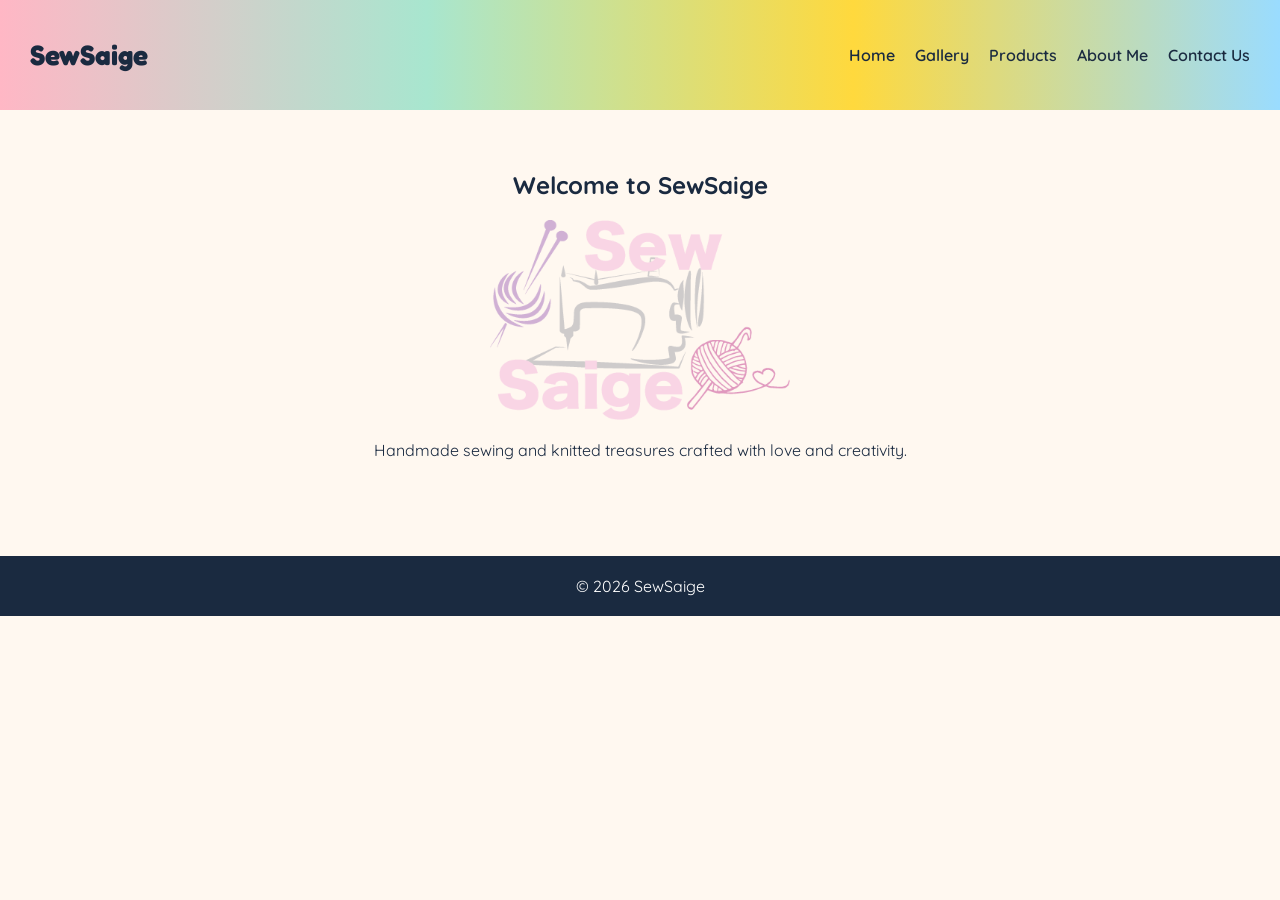
==== index.html @ 15c9d15f "logo resize" ====
<!DOCTYPE html>
<html lang="en">
<head>
  <meta charset="UTF-8">
  <title>SewSaige | Handmade Sewing & Knits</title>
  <link rel="stylesheet" href="styles.css">
</head>
<body>
  <nav>
    <h1 class="logo">SewSaige</h1>
    <ul>
      <li><a href="index.html">Home</a></li>
      <li><a href="gallery.html">Gallery</a></li>
      <li><a href="products.html">Products</a></li>
      <li><a href="about.html">About Me</a></li>
      <li><a href="contact.html">Contact Us</a></li>
    </ul>
  </nav>

  <header>
    <h2>Welcome to SewSaige</h2>
    <img src="images/sewsaigelogo1.png" alt="Logo of sewing machine saying SewSaige" width="300" height="200">
    <p>Handmade sewing and knitted treasures crafted with love and creativity.</p>
  </header>

  <footer>
    © 2026 SewSaige
  </footer>

</body>
</html>
---- styles.css ----
@import url('https://fonts.googleapis.com/css2?family=Fredoka+One&family=Quicksand:wght@300;400;600&display=swap');

body {
  margin: 0;
  font-family: 'Quicksand', sans-serif;
  background: #FFF8F0;
  color: #1A2A40;
}

/* NAVIGATION */
nav {
  background: linear-gradient(90deg, #FFB7C5, #A8E6CF, #FFD93D, #9ADCFF);
  padding: 15px 30px;
  display: flex;
  justify-content: space-between;
  align-items: center;
  flex-wrap: wrap;
}

nav .logo {
  font-family: 'Fredoka One', cursive;
  font-size: 28px;
  color: #1A2A40;
}

nav ul {
  list-style: none;
  display: flex;
  gap: 20px;
  padding: 0;
  margin: 0;
}

nav ul li a {
  text-decoration: none;
  font-weight: 600;
  color: #1A2A40;
}

/* GENERAL LAYOUT */
header, section {
  padding: 40px;
  text-align: center;
}

footer {
  background: #1A2A40;
  color: white;
  padding: 20px;
  text-align: center;
  margin-top: 40px;
}

/* FORMS */
form input, form textarea {
  width: 80%;
  max-width: 400px;
  padding: 10px;
  border: 2px solid #FFD93D;
  border-radius: 8px;
  font-size: 16px;
}

form button {
  background: #FFB7C5;
  border: none;
  padding: 12px 25px;
  font-size: 16px;
  border-radius: 8px;
  cursor: pointer;
  font-weight: 600;
}

/* 📱 MOBILE RESPONSIVE SECTION  */

@media (max-width: 768px) {

  nav {
    flex-direction: column;
    text-align: center;
  }

  nav ul {
    flex-direction: column;
    gap: 10px;
    margin-top: 15px;
  }

  header, section {
    padding: 20px;
  }

  .logo {
    font-size: 24px;
  }
}

@media (max-width: 480px) {

  nav ul li a {
    font-size: 16px;
  }

  form input, form textarea {
    width: 95%;
  }

  header h2 {
    font-size: 22px;
  }

  header p {
    font-size: 16px;
  }
}
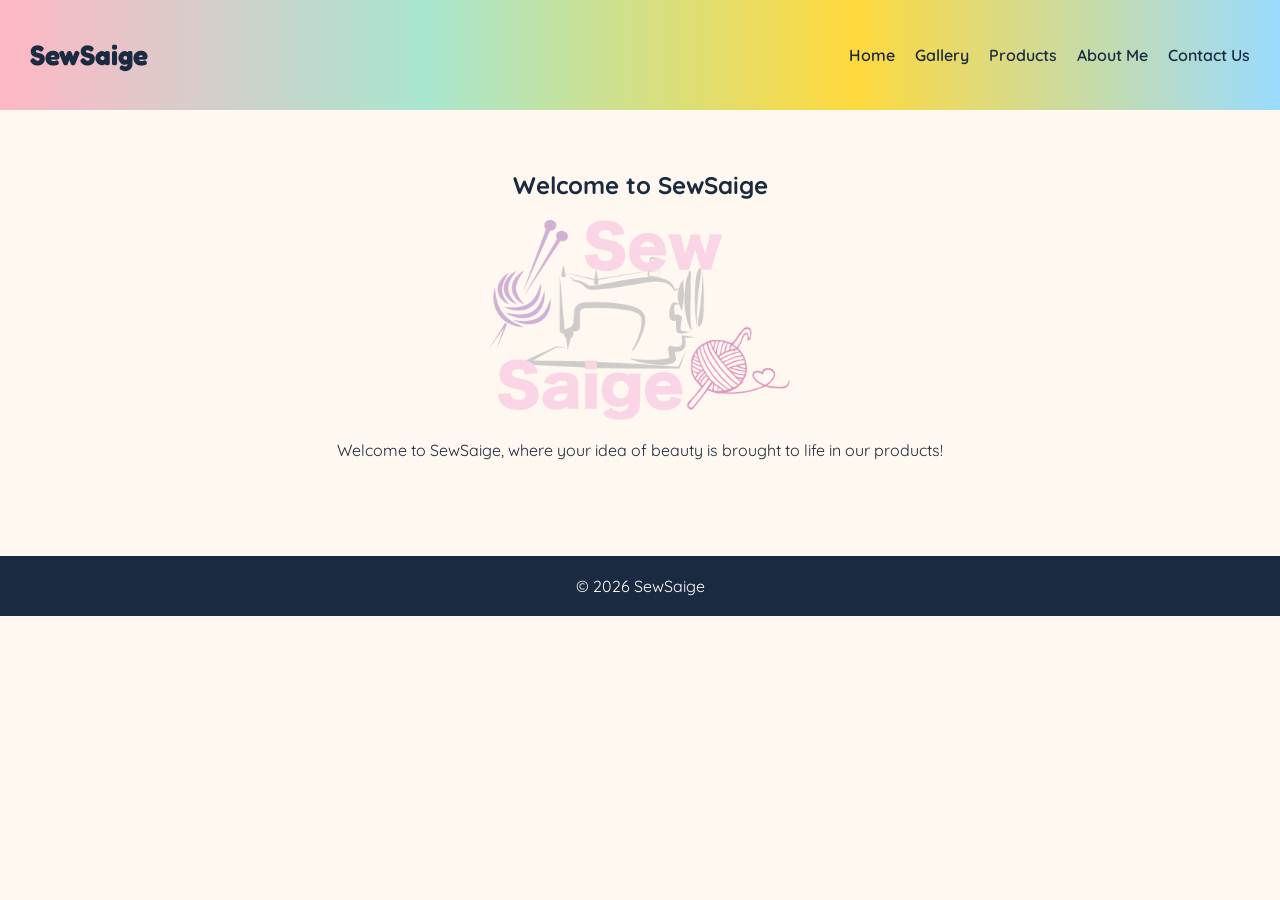
==== commit 1d041836: "hamburger menu" ====
--- a/index.html
+++ b/index.html
@@ -1,28 +1,39 @@
-
-
 <!DOCTYPE html>
 <html lang="en">
 <head>
   <meta charset="UTF-8">
-  <title>SewSaige | Handmade Sewing & Knits</title>
+  <title>SewSaige</title>
   <link rel="stylesheet" href="styles.css">
 </head>
 <body>
-  <nav>
-    <h1 class="logo">SewSaige</h1>
-    <ul>
-      <li><a href="index.html">Home</a></li>
-      <li><a href="gallery.html">Gallery</a></li>
-      <li><a href="products.html">Products</a></li>
-      <li><a href="about.html">About Me</a></li>
-      <li><a href="contact.html">Contact Us</a></li>
-    </ul>
-  </nav>
+  <script>
+  function toggleMenu() {
+    const navLinks = document.getElementById("nav-links");
+    navLinks.classList.toggle("open");
+  }
+</script>
+    <nav>
+  <h1 class="logo">SewSaige</h1>
 
+  <!-- Hamburger Icon -->
+  <div class="hamburger" onclick="toggleMenu()">
+    <span></span>
+    <span></span>
+    <span></span>
+  </div>
+
+  <ul id="nav-links">
+    <li><a href="index.html">Home</a></li>
+    <li><a href="gallery.html">Gallery</a></li>
+    <li><a href="products.html">Products</a></li>
+    <li><a href="about.html">About Me</a></li>
+    <li><a href="contact.html">Contact Us</a></li>
+  </ul>
+</nav>
   <header>
     <h2>Welcome to SewSaige</h2>
-    <img src="images/sewsaigelogo1.png" alt="Logo of sewing machine saying SewSaige" width="300" height="200">
-    <p>Handmade sewing and knitted treasures crafted with love and creativity.</p>
+    <img src="images/sewsaigelogo1.png" alt="Logo of sewing machine with the words SewSaige" width="300" height="200">
+    <p>Welcome to SewSaige, where your idea of beauty is brought to life in our products!</p>
   </header>
 
   <footer>
--- a/styles.css
+++ b/styles.css
@@ -71,45 +71,110 @@
   font-weight: 600;
 }
 
-/* 📱 MOBILE RESPONSIVE SECTION  */
+/* Mobile Responsive Section */
+
+/* Smartphones (portrait and landscape) ----------- */
+@media only screen 
+and (min-device-width : 320px) 
+and (max-device-width : 480px) {
+
+}
+
+/* Smartphones (landscape) ----------- */
+@media only screen 
+and (min-width : 321px) {
+
+}
+
+/* Smartphones (portrait) ----------- */
+@media only screen 
+and (max-width : 320px) {
+
+}
+
+/* iPads (portrait and landscape) ----------- */
+@media only screen 
+and (min-device-width : 768px) 
+and (max-device-width : 1024px) {
+
+}
+
+/* iPads (landscape) ----------- */
+@media only screen 
+and (min-device-width : 768px) 
+and (max-device-width : 1024px) 
+and (orientation : landscape) {
+
+}
+
+/* iPads (portrait) ----------- */
+@media only screen 
+and (min-device-width : 768px) 
+and (max-device-width : 1024px) 
+and (orientation : portrait) {
+	
+}
+
+/* Desktops and laptops - */
+@media only screen 
+and (min-width : 1224px) {
+	
+}
+
+/* Large screens - */
+@media only screen 
+and (min-width : 1824px) {
+	
+}
+
+/* Hamburger Menu */
+.hamburger {
+  display: none;
+  flex-direction: column;
+  cursor: pointer;
+  gap: 5px;
+}
+
+.hamburger span {
+  width: 28px;
+  height: 3px;
+  background: #1A2A40;
+  border-radius: 5px;
+  transition: 0.3s;
+}
+
+#nav-links {
+  transition: max-height 0.4s ease;
+  overflow: hidden;
+}
+
+/* Mobile Section for Hamburger Menu  */
 
 @media (max-width: 768px) {
 
-  nav {
-    flex-direction: column;
-    text-align: center;
+  .hamburger {
+    display: flex;
   }
 
   nav ul {
     flex-direction: column;
-    gap: 10px;
+    width: 100%;
+    background: #FFF8F0;
     margin-top: 15px;
+    padding: 0;
+    max-height: 0; /* hidden */
   }
 
-  header, section {
-    padding: 20px;
+  nav ul li {
+    padding: 12px 0;
   }
 
-  .logo {
-    font-size: 24px;
+  nav ul li a {
+    font-size: 18px;
+  }
+
+  nav ul.open {
+    max-height: 300px;
   }
 }
 
-@media (max-width: 480px) {
-
-  nav ul li a {
-    font-size: 16px;
-  }
-
-  form input, form textarea {
-    width: 95%;
-  }
-
-  header h2 {
-    font-size: 22px;
-  }
-
-  header p {
-    font-size: 16px;
-  }
-}
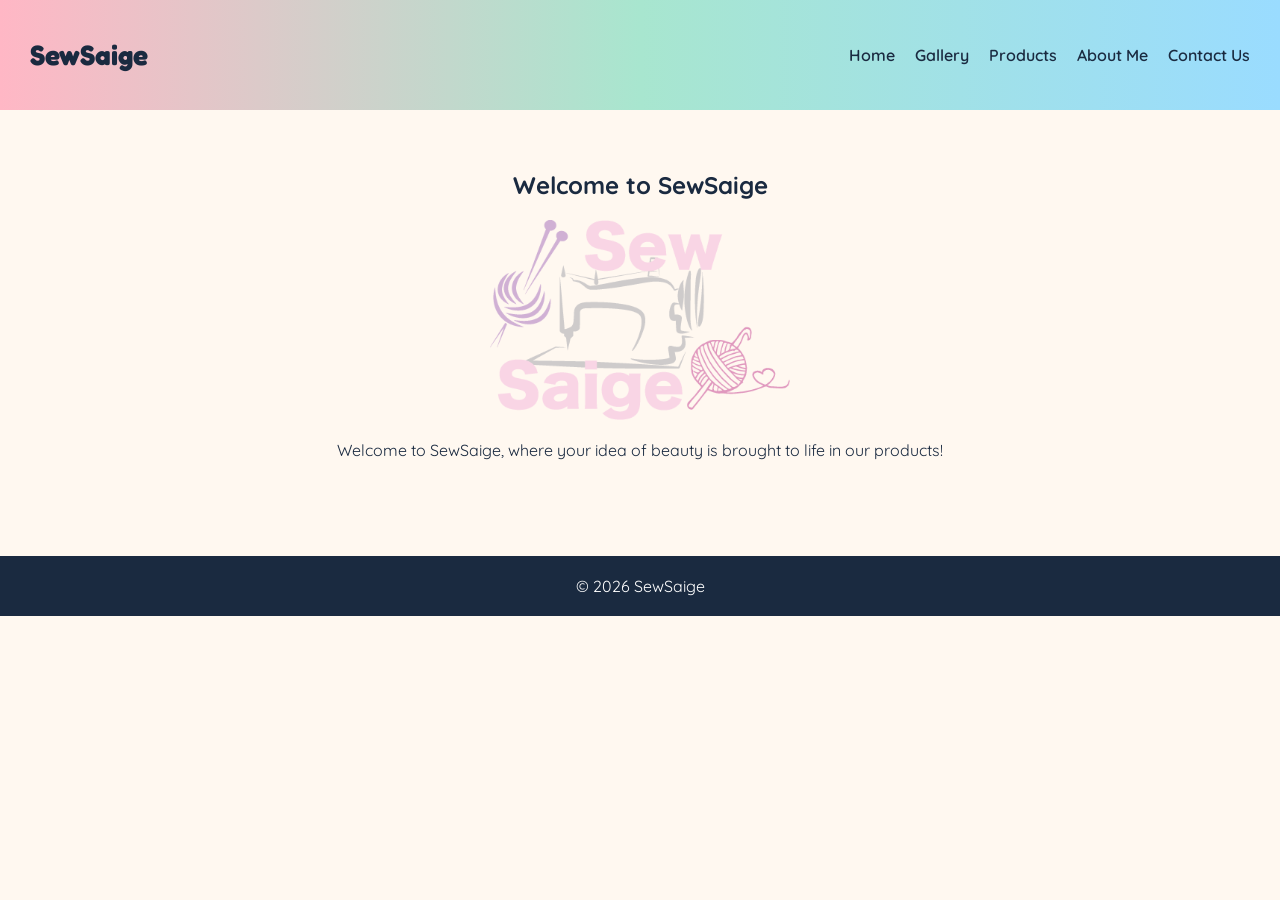
==== commit bb3671ae: "k" ====
--- a/index.html
+++ b/index.html
@@ -1,28 +1,18 @@
 <!DOCTYPE html>
 <html lang="en">
+
 <head>
   <meta charset="UTF-8">
+  <meta name="viewport" content="width=device-width, initial-scale=1.0">
   <title>SewSaige</title>
   <link rel="stylesheet" href="styles.css">
 </head>
+
 <body>
-  <script>
-  function toggleMenu() {
-    const navLinks = document.getElementById("nav-links");
-    navLinks.classList.toggle("open");
-  }
-</script>
     <nav>
-  <h1 class="logo">SewSaige</h1>
+  <h1 class="title">SewSaige</h1>
 
-  <!-- Hamburger Icon -->
-  <div class="hamburger" onclick="toggleMenu()">
-    <span></span>
-    <span></span>
-    <span></span>
-  </div>
-
-  <ul id="nav-links">
+  <ul>
     <li><a href="index.html">Home</a></li>
     <li><a href="gallery.html">Gallery</a></li>
     <li><a href="products.html">Products</a></li>
@@ -30,15 +20,15 @@
     <li><a href="contact.html">Contact Us</a></li>
   </ul>
 </nav>
+
   <header>
     <h2>Welcome to SewSaige</h2>
     <img src="images/sewsaigelogo1.png" alt="Logo of sewing machine with the words SewSaige" width="300" height="200">
     <p>Welcome to SewSaige, where your idea of beauty is brought to life in our products!</p>
   </header>
 
-  <footer>
-    © 2026 SewSaige
-  </footer>
+  <footer>© 2026 SewSaige</footer>
+<script src="javascript/sewsaigejs.js"></script>
+</body>
 
-</body>
 </html>
--- a/styles.css
+++ b/styles.css
@@ -9,7 +9,7 @@
 
 /* NAVIGATION */
 nav {
-  background: linear-gradient(90deg, #FFB7C5, #A8E6CF, #FFD93D, #9ADCFF);
+  background: linear-gradient(90deg, #FFB7C5, #A8E6CF, #9ADCFF);
   padding: 15px 30px;
   display: flex;
   justify-content: space-between;
@@ -17,7 +17,7 @@
   flex-wrap: wrap;
 }
 
-nav .logo {
+nav .title {
   font-family: 'Fredoka One', cursive;
   font-size: 28px;
   color: #1A2A40;
@@ -37,7 +37,6 @@
   color: #1A2A40;
 }
 
-/* GENERAL LAYOUT */
 header, section {
   padding: 40px;
   text-align: center;
@@ -51,7 +50,6 @@
   margin-top: 40px;
 }
 
-/* FORMS */
 form input, form textarea {
   width: 80%;
   max-width: 400px;
@@ -73,33 +71,33 @@
 
 /* Mobile Responsive Section */
 
-/* Smartphones (portrait and landscape) ----------- */
+/* Smartphones (portrait and landscape) */
 @media only screen 
 and (min-device-width : 320px) 
 and (max-device-width : 480px) {
 
 }
 
-/* Smartphones (landscape) ----------- */
+/* Smartphones (landscape)  */
 @media only screen 
 and (min-width : 321px) {
 
 }
 
-/* Smartphones (portrait) ----------- */
+/* Smartphones (portrait)  */
 @media only screen 
 and (max-width : 320px) {
 
 }
 
-/* iPads (portrait and landscape) ----------- */
+/* iPads (portrait and landscape)  */
 @media only screen 
 and (min-device-width : 768px) 
 and (max-device-width : 1024px) {
 
 }
 
-/* iPads (landscape) ----------- */
+/* iPads (landscape) */
 @media only screen 
 and (min-device-width : 768px) 
 and (max-device-width : 1024px) 
@@ -107,7 +105,7 @@
 
 }
 
-/* iPads (portrait) ----------- */
+/* iPads (portrait) */
 @media only screen 
 and (min-device-width : 768px) 
 and (max-device-width : 1024px) 
@@ -115,7 +113,7 @@
 	
 }
 
-/* Desktops and laptops - */
+/* Desktops and laptops */
 @media only screen 
 and (min-width : 1224px) {
 	
@@ -178,3 +176,39 @@
   }
 }
 
+/* Gallery image layout */
+.gallery {
+  display: grid;
+  grid-template-columns: repeat(auto-fit, minmax(220px, 1fr));
+  gap: 20px;
+  padding: 40px;
+}
+
+.gallery .photo {
+  overflow: hidden;
+  border-radius: 12px;
+  background: white;
+  box-shadow: 0 4px 10px rgba(0,0,0,0.1);
+}
+
+.gallery img {
+  width: 100%;
+  height: 100%;
+  object-fit: cover;
+  transition: transform 0.4s ease;
+}
+
+/*hover zoom */
+.gallery img:hover {
+  transform: scale(1.08);
+}
+
+/* Mobile adjustments */
+@media (max-width: 480px) {
+  .gallery {
+    padding: 20px;
+    gap: 15px;
+  }
+}
+
+
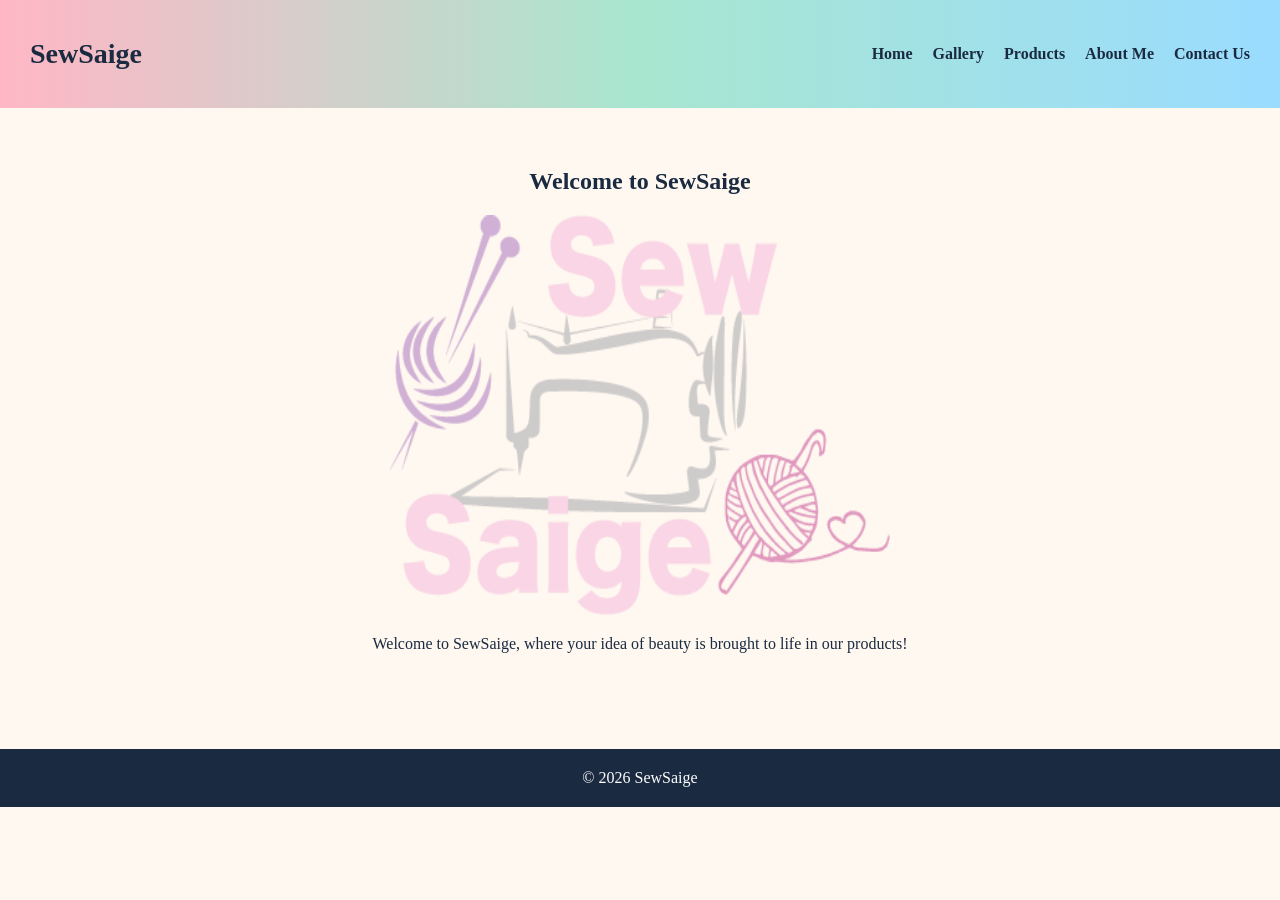
==== commit bacf934b: "k" ====
--- a/index.html
+++ b/index.html
@@ -23,7 +23,7 @@
 
   <header>
     <h2>Welcome to SewSaige</h2>
-    <img src="images/sewsaigelogo1.png" alt="Logo of sewing machine with the words SewSaige" width="300" height="200">
+    <img src="images/sewsaigelogo1.png" alt="Logo of sewing machine with the words SewSaige" width="500" height="400">
     <p>Welcome to SewSaige, where your idea of beauty is brought to life in our products!</p>
   </header>
 
--- a/styles.css
+++ b/styles.css
@@ -1,13 +1,10 @@
-@import url('https://fonts.googleapis.com/css2?family=Fredoka+One&family=Quicksand:wght@300;400;600&display=swap');
-
 body {
   margin: 0;
-  font-family: 'Quicksand', sans-serif;
+  font-family: 'Lucida Bright', serif;
   background: #FFF8F0;
   color: #1A2A40;
 }
 
-/* NAVIGATION */
 nav {
   background: linear-gradient(90deg, #FFB7C5, #A8E6CF, #9ADCFF);
   padding: 15px 30px;
@@ -197,18 +194,3 @@
   object-fit: cover;
   transition: transform 0.4s ease;
 }
-
-/*hover zoom */
-.gallery img:hover {
-  transform: scale(1.08);
-}
-
-/* Mobile adjustments */
-@media (max-width: 480px) {
-  .gallery {
-    padding: 20px;
-    gap: 15px;
-  }
-}
-
-
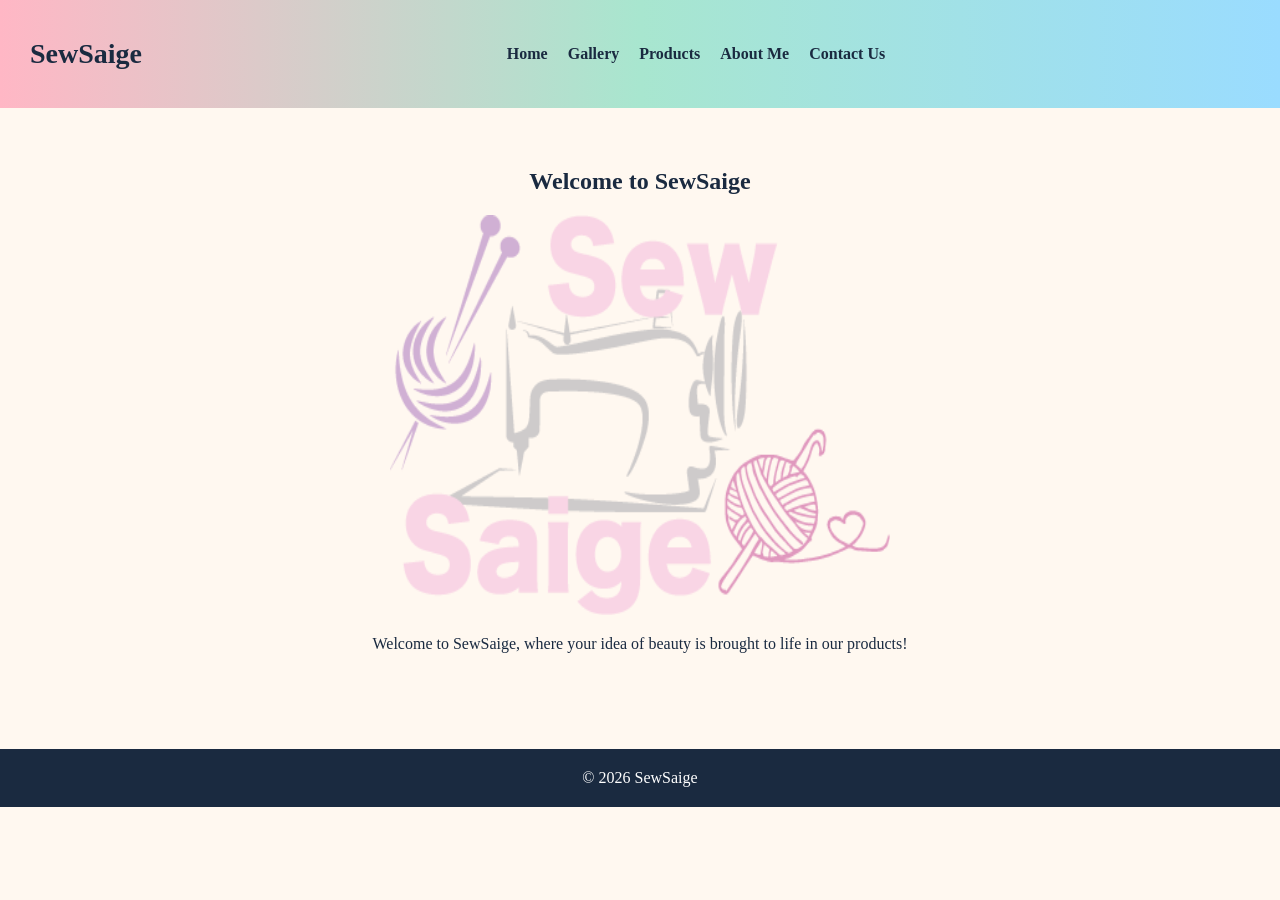
==== commit 2e9feafa: "ham" ====
--- a/index.html
+++ b/index.html
@@ -19,6 +19,10 @@
     <li><a href="about.html">About Me</a></li>
     <li><a href="contact.html">Contact Us</a></li>
   </ul>
+  <div>
+  <a href="javascript:void(0);" class="icon" onclick="myFunction()">
+    <i class="fa fa-bars"></i>
+  </a></div>
 </nav>
 
   <header>
--- a/styles.css
+++ b/styles.css
@@ -122,57 +122,6 @@
 	
 }
 
-/* Hamburger Menu */
-.hamburger {
-  display: none;
-  flex-direction: column;
-  cursor: pointer;
-  gap: 5px;
-}
-
-.hamburger span {
-  width: 28px;
-  height: 3px;
-  background: #1A2A40;
-  border-radius: 5px;
-  transition: 0.3s;
-}
-
-#nav-links {
-  transition: max-height 0.4s ease;
-  overflow: hidden;
-}
-
-/* Mobile Section for Hamburger Menu  */
-
-@media (max-width: 768px) {
-
-  .hamburger {
-    display: flex;
-  }
-
-  nav ul {
-    flex-direction: column;
-    width: 100%;
-    background: #FFF8F0;
-    margin-top: 15px;
-    padding: 0;
-    max-height: 0; /* hidden */
-  }
-
-  nav ul li {
-    padding: 12px 0;
-  }
-
-  nav ul li a {
-    font-size: 18px;
-  }
-
-  nav ul.open {
-    max-height: 300px;
-  }
-}
-
 /* Gallery image layout */
 .gallery {
   display: grid;
@@ -192,5 +141,17 @@
   width: 100%;
   height: 100%;
   object-fit: cover;
-  transition: transform 0.4s ease;
 }
+
+.nav a.icon {
+  background: black;
+  display: block;
+  position: absolute;
+  right: 0;
+  top: 0;
+}
+
+.nav a:hover {
+  background-color: #ddd;
+  color: black;
+}
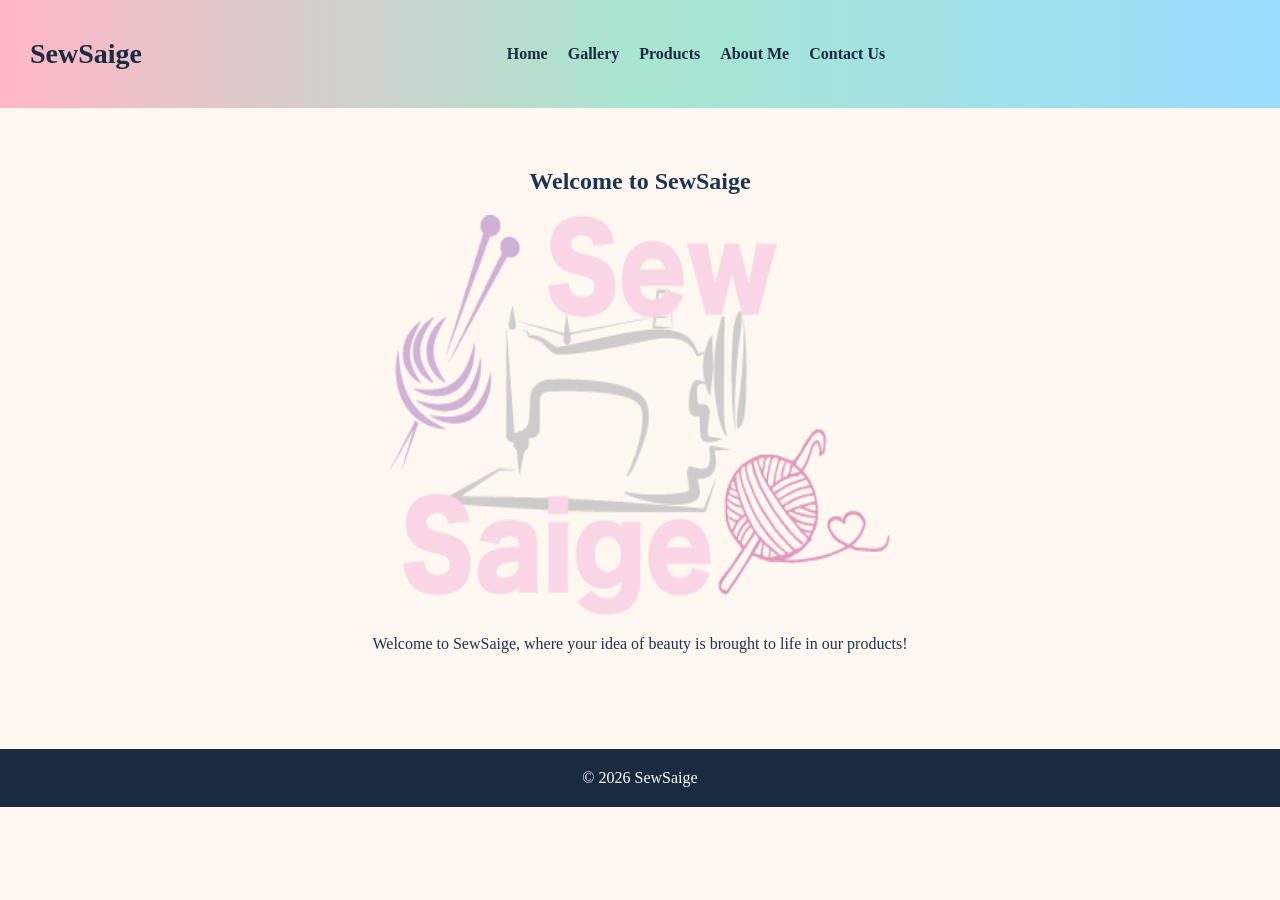
==== commit b2ab4101: "font" ====
--- a/index.html
+++ b/index.html
@@ -6,6 +6,9 @@
   <meta name="viewport" content="width=device-width, initial-scale=1.0">
   <title>SewSaige</title>
   <link rel="stylesheet" href="styles.css">
+  <style>
+@import url('https://fonts.googleapis.com/css2?family=Send+Flowers&display=swap');
+</style>
 </head>
 
 <body>
--- a/styles.css
+++ b/styles.css
@@ -2,7 +2,13 @@
   margin: 0;
   font-family: 'Lucida Bright', serif;
   background: #FFF8F0;
-  color: #1A2A40;
+  color: #1c3353;
+}
+
+.send-flowers-regular {
+  font-family: "Send Flowers", cursive;
+  font-weight: 400;
+  font-style: normal;
 }
 
 nav {
@@ -15,7 +21,7 @@
 }
 
 nav .title {
-  font-family: 'Fredoka One', cursive;
+  font-family: 'Cedarville Cursive', cursive;
   font-size: 28px;
   color: #1A2A40;
 }
